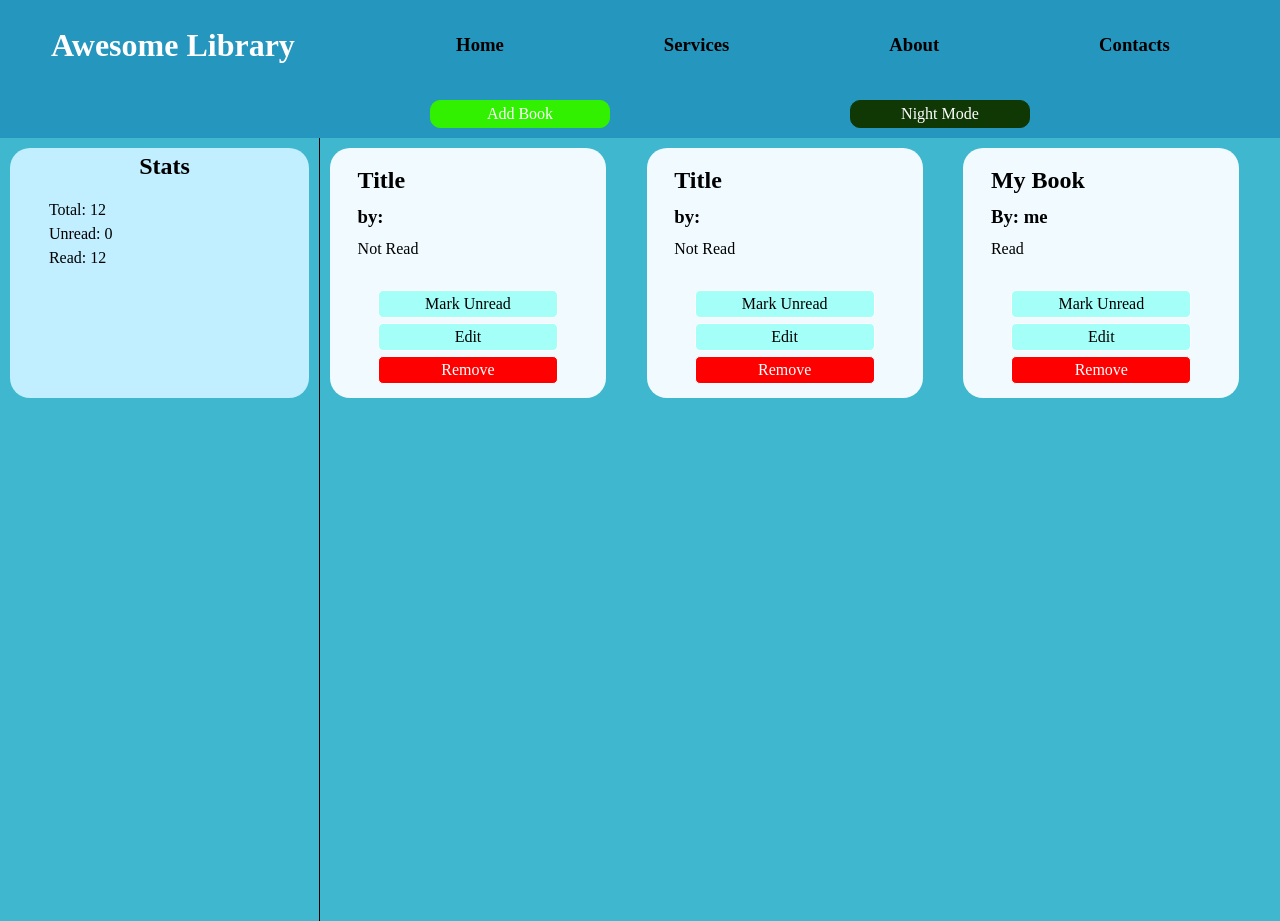
==== templates/index.html @ 92c73b33 "Render books from myLibrary array plus add new books through prompt" ====
<!DOCTYPE html>
<html lang="en">

<head>
    <meta charset="UTF-8">
    <meta name="viewport" content="width=device-width, initial-scale=1.0">
    <meta name="description" content="A personal library website to track books already read and to read.">
    <title>Awesome Library</title>
    <link rel="stylesheet" href="../static/css/style.css">
    
</head>
<body>
    <header>
        <div class="upper-header">
            <div class="logo">
                <h1>Awesome Library</h1>
            </div>
            <div class="menu">
                <h3><a>Home</a></h3>
                <h3><a>Services</a></h3>
                <h3><a>About</a></h3>
                <h3><a>Contacts</a></h3>
            </div>
        </div>
        <div class="lower-header">
            <button class="add">Add Book</button>
            <button class="theme">Night Mode</button>
        </div>
    </header>
    <main>
        <div class="sidebar">
            <div class="stat-card">
                <h2>Stats</h2>
                <div class="stat-content">
                    <p class="book-nos">Total: 12</p>
                    <p class="read">Unread: 0 </p>
                    <p class="unread">Read: 12</p>
                </div>
            </div>
        </div>
        <div class="book-container">
            <div class="book-card">
                <div class="book-content">
                    <h2 class="book-title">Title</h2>
                    <h3 class="book-author">by: </h3>
                    <p class="book-stat">Not Read</p>
                </div>
                <div class="controls">
                    <button class="read-mark">Mark Unread</button>
                    <button class="edit">Edit</button>
                    <button class="remove-book">Remove</button>
                </div>
            </div>
            <div class="book-card">
                <div class="book-content">
                    <h2 class="book-title">Title</h2>
                    <h3 class="book-author">by: </h3>
                    <p class="book-stat">Not Read</p>
                </div>
                <div class="controls">
                    <button class="read-mark">Mark Unread</button>
                    <button class="edit">Edit</button>
                    <button class="remove-book">Remove</button>
                </div>
            </div>
            
        </div>
    </main>
<script src="../static/js/script.js"></script>
</body>

</html>
---- static/css/style.css ----
/*
  Josh's Custom CSS Reset
  https://www.joshwcomeau.com/css/custom-css-reset/
*/
*, *::before, *::after {
  box-sizing: border-box;
}


*:not(dialog) {
  margin: 0;
}


@media (prefers-reduced-motion: no-preference) {
  html {
    interpolate-size: allow-keywords;
  }
}

html {
    width: 100%;
}
body {
  line-height: 1.5;
  -webkit-font-smoothing: antialiased;
   width: 100%;
}

img, picture, video, canvas, svg {
  display: block;
  max-width: 100%;
}

input, button, textarea, select {
  font: inherit;
}

p, h1, h2, h3, h4, h5, h6 {
  overflow-wrap: break-word;
}

p {
  text-wrap: pretty;
}
h1, h2, h3, h4, h5, h6 {
  text-wrap: balance;
}

#root, #__next {
  isolation: isolate;
}

header {
   background-color: #2596be;
}
.logo {
  color: white;
}
button:hover {
  cursor: pointer;
}
.upper-header {
    display: flex;
    flex-wrap: wrap;
    align-items: center;
    justify-content: space-around;
    width: 100%;
    min-height: 10vh;
}
.menu {
    display: flex;
    flex-wrap: wrap;
    align-items: center;
    justify-content: space-around;
    gap: 5%;
    width: 65%;
}
.lower-header {
    width: 100%;
    display: grid;
    grid-template-columns: 1fr 1fr 1fr;
    align-items: center;
    justify-items: center;
    padding: 10px;
    min-width: 300px;
}
.add {
    justify-self: start;
    grid-column: 2;
    color: rgb(255, 255, 255);
    background-color: rgb(49, 241, 1);
    width: clamp(100px, 20vh, 200px);
    border: 1px solid rgb(49, 241, 1) ;
    border-radius: 10px;
}
.add:hover {
  background-color: white;
  color:rgb(49, 241, 1) ;
  border: 1px solid rgb(49, 241, 1) ;
}
.theme {
    justify-self: start;
    grid-column: 3;
    width: clamp(100px, 20vh, 200px);
    border: 1px solid rgb(15, 56, 5);
    border-radius: 10px;
    color: white;
    background-color: rgb(15, 56, 5); 
}
.theme:hover {
    background-color: white;
    color: rgb(15, 56, 5);
}
main {
    height: 87vh;
    display: grid;
    grid-template-columns: 1fr 3fr;
    
}


.sidebar {
    padding: 10px;
    background-color: #3fb7cf;
    border-right: 1px solid black;
}

.stat-card {
    background-color: #c2efff;
    height: 250px;
    padding-left: 10px;
    display: flex;
    flex-direction: column;
    justify-content: space-between;
    align-items: center;
    border-radius: 20px;
}
.stat-content {
    width: 80%;
    min-width: 72px;
    height: 80%;
}

.book-container {
    background-color:#3fb7cf;
    padding: 10px;
    display: grid;
    grid-template-columns: repeat(auto-fit, minmax(200px, 1fr));
    grid-template-rows:  250px;
    grid-auto-rows:  250px;
    gap: 10px;
    overflow-y: auto;
}
.book-card {
    background-color: #f1fbff;
    border-radius: 20px;
    display: flex;
    flex-direction: column;
    justify-content: space-around;
    align-items: center;
    width: 90%;
}
.book-content {
    display: flex;
    flex-direction: column;
    justify-content: center;
    gap: 5px;
    width: 80%;
}
.controls {
    display: flex;
    flex-direction: column;
    align-items: stretch;
    gap: 5px;

}

.controls button {
  border: 1px solid white;
  width: clamp(100px, 20vh, 200px);
  border-radius: 5px;
}
.remove-book {
background-color: red;
    color: white; 
}
.remove-book:hover {
  background-color: aliceblue;
  color: rgb(255, 16, 16);
  border: 1px solid red;
}

.edit, .read-mark {
  background-color: rgb(165, 255, 249);
}
.edit:hover, .read-mark:hover{
  background-color: rgb(112, 176, 172);
}
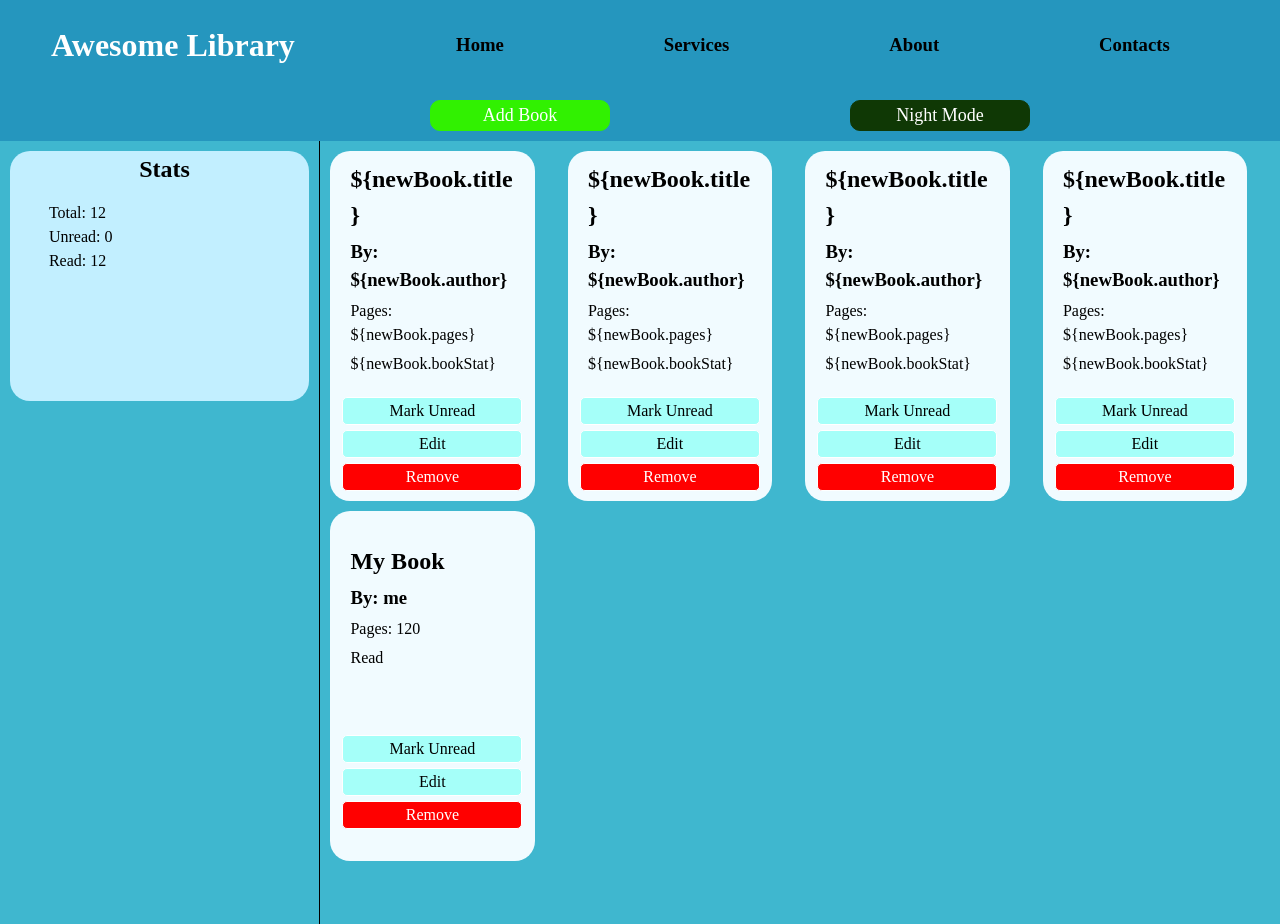
==== commit 917b953a: "add dialog for adding a book" ====
--- a/templates/index.html
+++ b/templates/index.html
@@ -40,32 +40,77 @@
         </div>
         <div class="book-container">
             <div class="book-card">
-                <div class="book-content">
-                    <h2 class="book-title">Title</h2>
-                    <h3 class="book-author">by: </h3>
-                    <p class="book-stat">Not Read</p>
-                </div>
-                <div class="controls">
-                    <button class="read-mark">Mark Unread</button>
-                    <button class="edit">Edit</button>
-                    <button class="remove-book">Remove</button>
-                </div>
+                 <div class="book-content">
+                        <h2 class="book-title">${newBook.title}</h2>
+                        <h3 class="book-author">By: ${newBook.author}</h3>
+                        <p calss="book-page">Pages: ${newBook.pages}</p>
+                        <p class="book-stat">${newBook.bookStat}</p>
+                    </div>
+                    <div class="controls">
+                        <button class="read-mark">Mark Unread</button>
+                        <button class="edit">Edit</button>
+                        <button class="remove-book">Remove</button>
+                    </div>
             </div>
-            <div class="book-card">
-                <div class="book-content">
-                    <h2 class="book-title">Title</h2>
-                    <h3 class="book-author">by: </h3>
-                    <p class="book-stat">Not Read</p>
-                </div>
-                <div class="controls">
-                    <button class="read-mark">Mark Unread</button>
-                    <button class="edit">Edit</button>
-                    <button class="remove-book">Remove</button>
-                </div>
+                       <div class="book-card">
+                 <div class="book-content">
+                        <h2 class="book-title">${newBook.title}</h2>
+                        <h3 class="book-author">By: ${newBook.author}</h3>
+                        <p calss="book-page">Pages: ${newBook.pages}</p>
+                        <p class="book-stat">${newBook.bookStat}</p>
+                    </div>
+                    <div class="controls">
+                        <button class="read-mark">Mark Unread</button>
+                        <button class="edit">Edit</button>
+                        <button class="remove-book">Remove</button>
+                    </div>
             </div>
-            
+                       <div class="book-card">
+                 <div class="book-content">
+                        <h2 class="book-title">${newBook.title}</h2>
+                        <h3 class="book-author">By: ${newBook.author}</h3>
+                        <p calss="book-page">Pages: ${newBook.pages}</p>
+                        <p class="book-stat">${newBook.bookStat}</p>
+                    </div>
+                    <div class="controls">
+                        <button class="read-mark">Mark Unread</button>
+                        <button class="edit">Edit</button>
+                        <button class="remove-book">Remove</button>
+                    </div>
+            </div>
+                       <div class="book-card">
+                 <div class="book-content">
+                        <h2 class="book-title">${newBook.title}</h2>
+                        <h3 class="book-author">By: ${newBook.author}</h3>
+                        <p calss="book-page">Pages: ${newBook.pages}</p>
+                        <p class="book-stat">${newBook.bookStat}</p>
+                    </div>
+                    <div class="controls">
+                        <button class="read-mark">Mark Unread</button>
+                        <button class="edit">Edit</button>
+                        <button class="remove-book">Remove</button>
+                    </div>
+            </div>
         </div>
     </main>
+    <dialog>
+        <form action="#">
+            <label for="title">Title</label>
+            <input type="text" id="title">
+        
+            <label for="author">Author</label>
+            <input type="text" id="author">
+            <label for="pages">Pages</label>
+            <input type="text" id="pages">
+        
+            <label for="stat">Have you Read the Book</label>
+            <input type="text" id="stat">
+            <div class="form-btns">
+                <button type="submit" class="add">Add Book</button>
+                <button type="button" class="cancel-btn">Cancel</button>
+            </div>
+        </form>
+    </dialog>
 <script src="../static/js/script.js"></script>
 </body>
 
--- a/static/css/style.css
+++ b/static/css/style.css
@@ -84,6 +84,7 @@
     justify-items: center;
     padding: 10px;
     min-width: 300px;
+    font-size: large
 }
 .add {
     justify-self: start;
@@ -124,6 +125,7 @@
     padding: 10px;
     background-color: #3fb7cf;
     border-right: 1px solid black;
+   
 }
 
 .stat-card {
@@ -147,10 +149,10 @@
     padding: 10px;
     display: grid;
     grid-template-columns: repeat(auto-fit, minmax(200px, 1fr));
-    grid-template-rows:  250px;
-    grid-auto-rows:  250px;
+    grid-template-rows:  350px;
+    grid-auto-rows: 350px;
+    overflow-y: auto;
     gap: 10px;
-    overflow-y: auto;
 }
 .book-card {
     background-color: #f1fbff;
@@ -160,6 +162,7 @@
     justify-content: space-around;
     align-items: center;
     width: 90%;
+    
 }
 .book-content {
     display: flex;
@@ -183,7 +186,7 @@
 }
 .remove-book {
 background-color: red;
-    color: white; 
+color: white; 
 }
 .remove-book:hover {
   background-color: aliceblue;
@@ -196,4 +199,32 @@
 }
 .edit:hover, .read-mark:hover{
   background-color: rgb(112, 176, 172);
+}
+
+form {
+  display: flex;
+  flex-direction: column;
+  justify-content: space-around;
+  gap: 10px;
+  background-color: rgb(198, 246, 255);
+  padding: 20px;
+  font-size: larger;
+  border-radius: 30px;
+}
+
+.form-btns {
+  display: flex;
+  justify-content: space-evenly;
+}
+.cancel-btn {    
+    color: rgb(255, 255, 255);
+    background-color: red;
+    width: clamp(100px, 20vh, 200px);
+    border: 1px solid red ;
+    border-radius: 10px;
+}
+.cancel-btn:hover {
+  background-color: white;
+  color:red ;
+  border: 1px solid red ;
 }
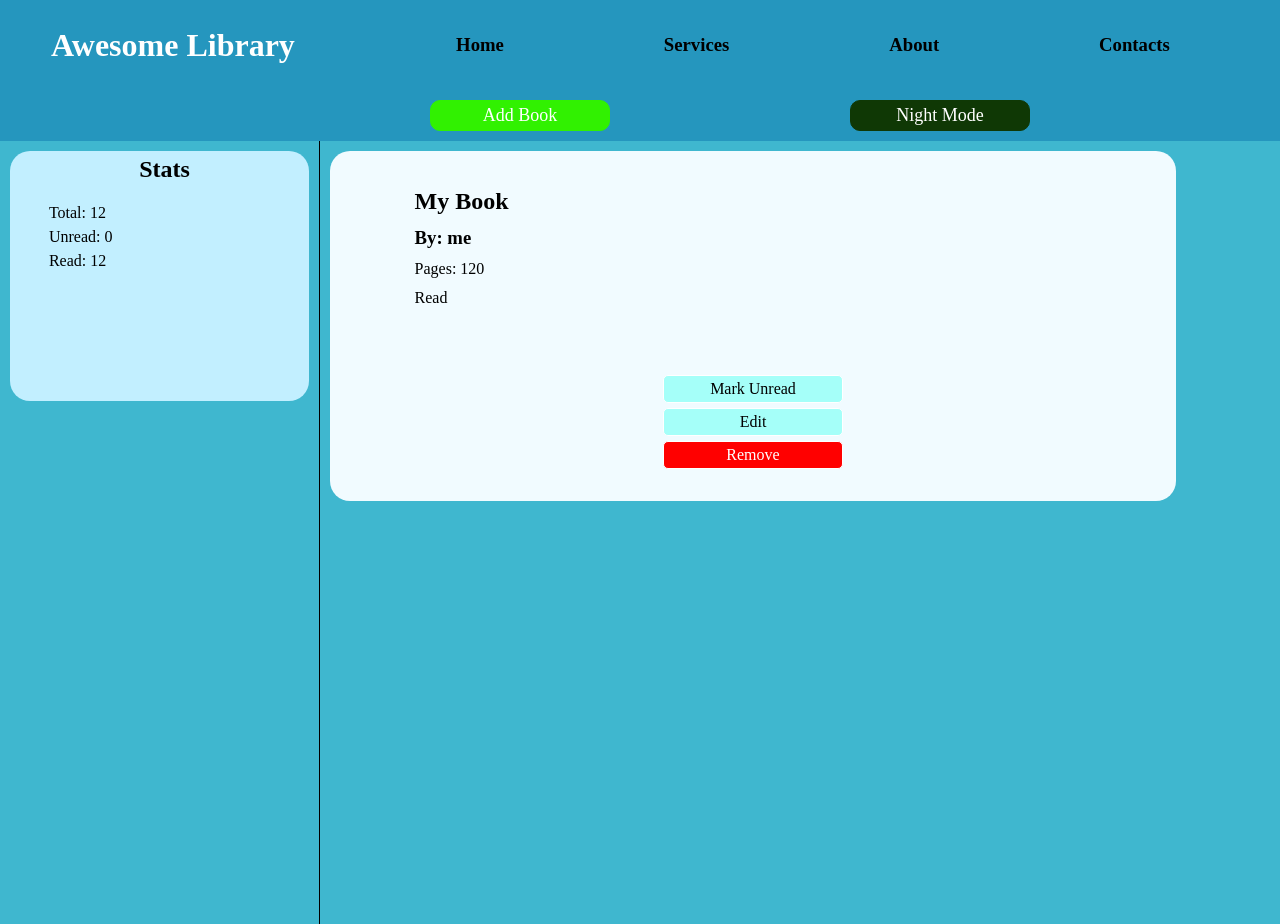
==== commit 9aead0fd: "Make add book button functional" ====
--- a/templates/index.html
+++ b/templates/index.html
@@ -39,74 +39,22 @@
             </div>
         </div>
         <div class="book-container">
-            <div class="book-card">
-                 <div class="book-content">
-                        <h2 class="book-title">${newBook.title}</h2>
-                        <h3 class="book-author">By: ${newBook.author}</h3>
-                        <p calss="book-page">Pages: ${newBook.pages}</p>
-                        <p class="book-stat">${newBook.bookStat}</p>
-                    </div>
-                    <div class="controls">
-                        <button class="read-mark">Mark Unread</button>
-                        <button class="edit">Edit</button>
-                        <button class="remove-book">Remove</button>
-                    </div>
-            </div>
-                       <div class="book-card">
-                 <div class="book-content">
-                        <h2 class="book-title">${newBook.title}</h2>
-                        <h3 class="book-author">By: ${newBook.author}</h3>
-                        <p calss="book-page">Pages: ${newBook.pages}</p>
-                        <p class="book-stat">${newBook.bookStat}</p>
-                    </div>
-                    <div class="controls">
-                        <button class="read-mark">Mark Unread</button>
-                        <button class="edit">Edit</button>
-                        <button class="remove-book">Remove</button>
-                    </div>
-            </div>
-                       <div class="book-card">
-                 <div class="book-content">
-                        <h2 class="book-title">${newBook.title}</h2>
-                        <h3 class="book-author">By: ${newBook.author}</h3>
-                        <p calss="book-page">Pages: ${newBook.pages}</p>
-                        <p class="book-stat">${newBook.bookStat}</p>
-                    </div>
-                    <div class="controls">
-                        <button class="read-mark">Mark Unread</button>
-                        <button class="edit">Edit</button>
-                        <button class="remove-book">Remove</button>
-                    </div>
-            </div>
-                       <div class="book-card">
-                 <div class="book-content">
-                        <h2 class="book-title">${newBook.title}</h2>
-                        <h3 class="book-author">By: ${newBook.author}</h3>
-                        <p calss="book-page">Pages: ${newBook.pages}</p>
-                        <p class="book-stat">${newBook.bookStat}</p>
-                    </div>
-                    <div class="controls">
-                        <button class="read-mark">Mark Unread</button>
-                        <button class="edit">Edit</button>
-                        <button class="remove-book">Remove</button>
-                    </div>
-            </div>
         </div>
     </main>
     <dialog>
-        <form action="#">
+        <form action="#" id="form">
             <label for="title">Title</label>
-            <input type="text" id="title">
+            <input type="text" id="title" name="title" autocomplete="off" required>
         
             <label for="author">Author</label>
-            <input type="text" id="author">
-            <label for="pages">Pages</label>
-            <input type="text" id="pages">
+            <input type="text" id="author" name="author" autocomplete="off" required>
+            <label for="pages" >Pages</label>
+            <input type="number" id="pages" name="pages" autocomplete="off" min="1" max="10000" required>
         
-            <label for="stat">Have you Read the Book</label>
-            <input type="text" id="stat">
+            <label for="stat"><input type="checkbox" id="stat" name="stat" value="Read"> Mark Read</label>
+            
             <div class="form-btns">
-                <button type="submit" class="add">Add Book</button>
+                <button type="submit" class="form-add">Add Book</button>
                 <button type="button" class="cancel-btn">Cancel</button>
             </div>
         </form>
--- a/static/css/style.css
+++ b/static/css/style.css
@@ -94,6 +94,7 @@
     width: clamp(100px, 20vh, 200px);
     border: 1px solid rgb(49, 241, 1) ;
     border-radius: 10px;
+    outline: none;
 }
 .add:hover {
   background-color: white;
@@ -200,22 +201,43 @@
 .edit:hover, .read-mark:hover{
   background-color: rgb(112, 176, 172);
 }
-
+dialog {
+    background-color: rgb(198, 246, 255);
+    border-radius: 30px;
+    border: none;
+}
 form {
   display: flex;
   flex-direction: column;
   justify-content: space-around;
   gap: 10px;
-  background-color: rgb(198, 246, 255);
   padding: 20px;
   font-size: larger;
-  border-radius: 30px;
-}
-
+}
+dialog::backdrop {
+  background-color: rgba(rgb(211, 67, 67), rgb(34, 42, 34), rgb(96, 96, 141), .8);
+}
 .form-btns {
   display: flex;
   justify-content: space-evenly;
-}
+  gap: 5px;
+}
+.form-add {
+  justify-self: start;
+    grid-column: 2;
+    color: rgb(255, 255, 255);
+    background-color: rgb(49, 241, 1);
+    width: clamp(100px, 20vh, 200px);
+    border: 1px solid rgb(49, 241, 1) ;
+    border-radius: 10px;
+    outline: none;
+}
+.form-add:hover {
+  background-color: white;
+  color:rgb(49, 241, 1) ;
+  border: 1px solid rgb(49, 241, 1) ;
+}
+
 .cancel-btn {    
     color: rgb(255, 255, 255);
     background-color: red;
@@ -227,4 +249,26 @@
   background-color: white;
   color:red ;
   border: 1px solid red ;
+}
+
+input {
+  border-radius: 5px;
+  outline: none;
+  border: none;
+}
+input:focus {
+  box-shadow: 2px 2px 20px 2px rgb(244, 255, 233);
+}
+
+input[type="checkbox"]{
+  width: 30px;
+  height: 30px;
+  margin: 0;
+}
+
+label[for="stat"]{
+  display: flex;
+  justify-content: center;
+  align-items: center;
+  gap: 20px;
 }
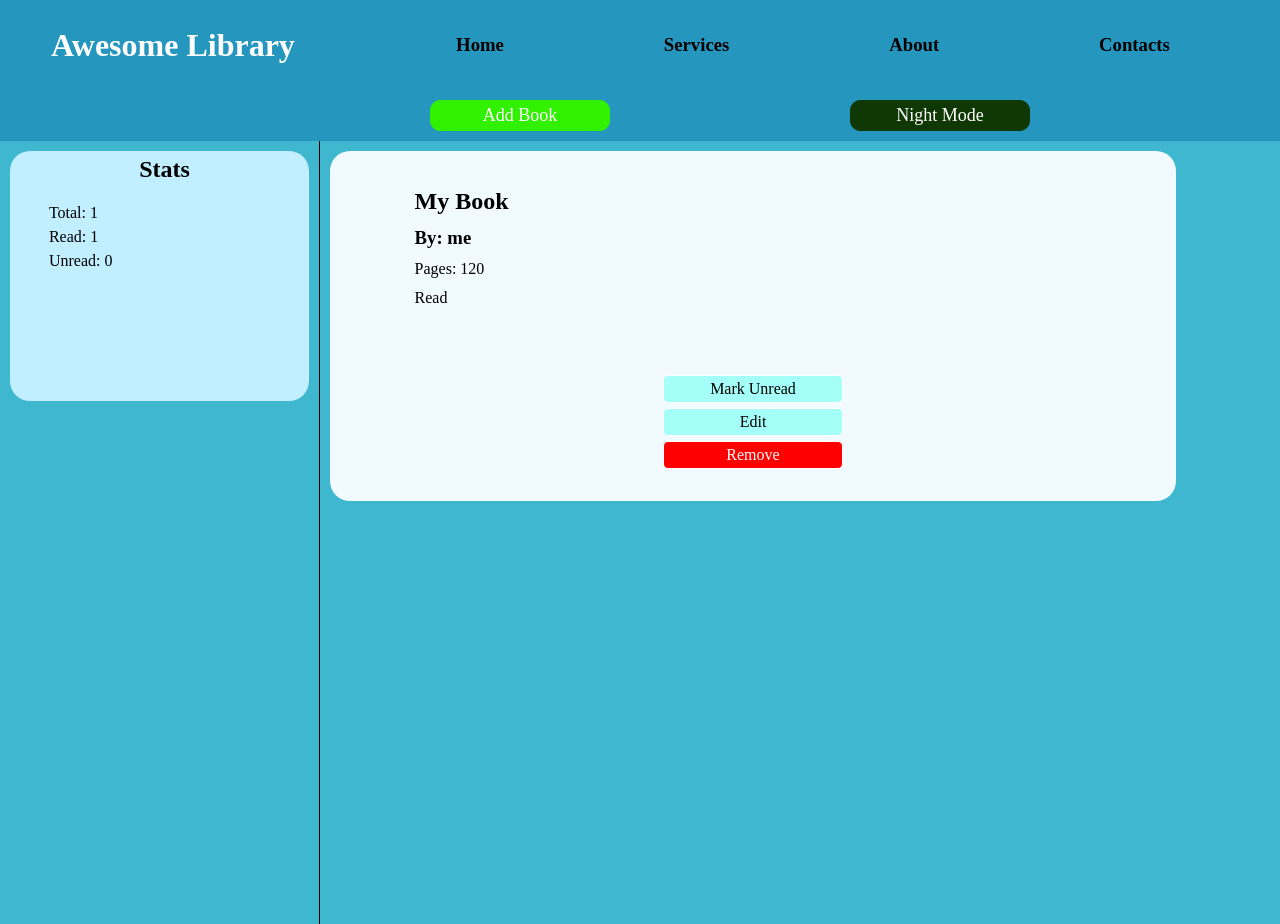
==== commit 1169096b: "Track Book Statistics" ====
--- a/templates/index.html
+++ b/templates/index.html
@@ -32,17 +32,17 @@
             <div class="stat-card">
                 <h2>Stats</h2>
                 <div class="stat-content">
-                    <p class="book-nos">Total: 12</p>
-                    <p class="read">Unread: 0 </p>
-                    <p class="unread">Read: 12</p>
+                    <p class="book-nos">Total: </p>
+                    <p class="read">Unread:  </p>
+                    <p class="unread">Read: </p>
                 </div>
             </div>
         </div>
         <div class="book-container">
         </div>
     </main>
-    <dialog>
-        <form action="#" id="form">
+    <dialog id="add-dialog">
+        <form action="#" id="form-1">
             <label for="title">Title</label>
             <input type="text" id="title" name="title" autocomplete="off" required>
         
@@ -59,6 +59,32 @@
             </div>
         </form>
     </dialog>
+    <dialog id="edit-dialog">
+        <form action="#" id="form-2">
+            <h3>Edit Book</h3>
+            <label for="title">Title</label>
+            <input type="text" id="title" name="title" autocomplete="off" required>
+        
+            <label for="author">Author</label>
+            <input type="text" id="author" name="author" autocomplete="off" required>
+            <label for="pages" >Pages</label>
+            <input type="number" id="pages" name="pages" autocomplete="off" min="1" max="10000" required>
+        
+            
+            <div class="form-btns">
+                <button type="submit" class="edit-btn">Edit</button>
+                <button type="button" class="cancel-edit">Cancel</button>
+            </div>
+        </form>
+    </dialog>
+    <dialog id="confirm">
+        <div>
+            <h3>Are you Sure you want to Delete this Book?</h3>
+            <br>
+            <button id="yes">Yes</button>
+            <button id="no">No</button>
+        </div>
+    </dialog>
 <script src="../static/js/script.js"></script>
 </body>
 
--- a/static/css/style.css
+++ b/static/css/style.css
@@ -223,7 +223,7 @@
   gap: 5px;
 }
 .form-add {
-  justify-self: start;
+    justify-self: start;
     grid-column: 2;
     color: rgb(255, 255, 255);
     background-color: rgb(49, 241, 1);
@@ -271,4 +271,46 @@
   justify-content: center;
   align-items: center;
   gap: 20px;
+}
+
+.edit-btn{
+  justify-self: start;
+    grid-column: 2;
+    color: rgb(255, 255, 255);
+    background-color: rgb(0, 132, 255);
+    width: clamp(100px, 20vh, 200px);
+    border: 1px solid rgb(0, 132, 255) ;
+    border-radius: 10px;
+    outline: none;
+}
+.edit-btn:hover {
+  background-color: white;
+  color:rgb(0, 132, 255);
+  border: 1px solid rgb(0, 132, 255) ;
+}
+
+.cancel-edit {
+    color: rgb(255, 255, 255);
+    background-color: red;
+    width: clamp(100px, 20vh, 200px);
+    border: 1px solid red ;
+    border-radius: 10px;
+}
+.cancel-edit:hover {
+  background-color: white;
+  color:red ;
+  border: 1px solid red ;
+}
+
+#yes {
+  margin: 5px;
+  border: none;
+  background-color: rgb(255, 0, 0);
+  color: rgb(0, 0, 0);
+}
+#no {
+  margin: 5px;
+  border: none;
+  background-color: rgb(51, 255, 0);
+  color: rgb(5, 5, 5);
 }
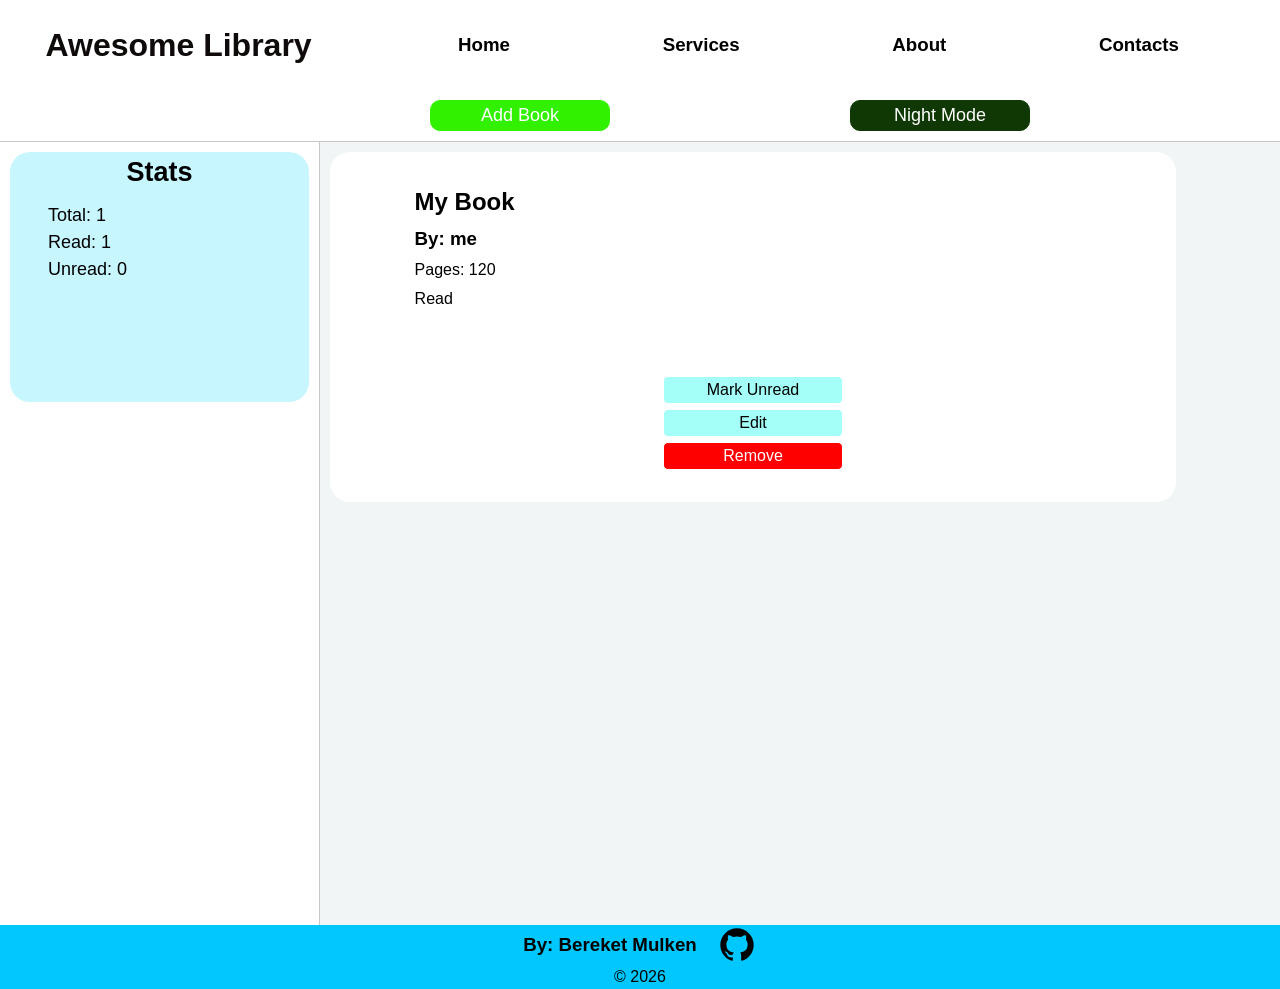
==== commit f2aa8ceb: "Add footer" ====
--- a/templates/index.html
+++ b/templates/index.html
@@ -43,6 +43,7 @@
     </main>
     <dialog id="add-dialog">
         <form action="#" id="form-1">
+            <h3>Add A New Book</h3>
             <label for="title">Title</label>
             <input type="text" id="title" name="title" autocomplete="off" required>
         
@@ -85,6 +86,15 @@
             <button id="no">No</button>
         </div>
     </dialog>
+    <footer>
+        <div id="madeby">
+            <h3>By: Bereket Mulken </h3>
+            <a href="https://github.com/bereketmuluken804/awesome-library">
+                <svg width="40px"xmlns="http://www.w3.org/2000/svg" viewBox="0 0 24 24"><title>github</title><path d="M12,2A10,10 0 0,0 2,12C2,16.42 4.87,20.17 8.84,21.5C9.34,21.58 9.5,21.27 9.5,21C9.5,20.77 9.5,20.14 9.5,19.31C6.73,19.91 6.14,17.97 6.14,17.97C5.68,16.81 5.03,16.5 5.03,16.5C4.12,15.88 5.1,15.9 5.1,15.9C6.1,15.97 6.63,16.93 6.63,16.93C7.5,18.45 8.97,18 9.54,17.76C9.63,17.11 9.89,16.67 10.17,16.42C7.95,16.17 5.62,15.31 5.62,11.5C5.62,10.39 6,9.5 6.65,8.79C6.55,8.54 6.2,7.5 6.75,6.15C6.75,6.15 7.59,5.88 9.5,7.17C10.29,6.95 11.15,6.84 12,6.84C12.85,6.84 13.71,6.95 14.5,7.17C16.41,5.88 17.25,6.15 17.25,6.15C17.8,7.5 17.45,8.54 17.35,8.79C18,9.5 18.38,10.39 18.38,11.5C18.38,15.32 16.04,16.16 13.81,16.41C14.17,16.72 14.5,17.33 14.5,18.26C14.5,19.6 14.5,20.68 14.5,21C14.5,21.27 14.66,21.59 15.17,21.5C19.14,20.16 22,16.42 22,12A10,10 0 0,0 12,2Z" /></svg>
+            </a>
+        </div>
+        <p>© 2026</p>
+    </footer>
 <script src="../static/js/script.js"></script>
 </body>
 
--- a/static/css/style.css
+++ b/static/css/style.css
@@ -25,6 +25,7 @@
   line-height: 1.5;
   -webkit-font-smoothing: antialiased;
    width: 100%;
+  font-family:'Segoe UI', Tahoma, Geneva, Verdana, sans-serif;
 }
 
 img, picture, video, canvas, svg {
@@ -51,11 +52,19 @@
   isolation: isolate;
 }
 
+button {
+  transition: transform 0.1s, box-shadow 0.1se ease;
+}
+button:active {
+  transform: scale(0.96);
+  box-shadow: inset 0 3px 6px rgba(0, 151, 232, 0.047);
+}
 header {
-   background-color: #2596be;
+
+   border-bottom: 1px solid rgb(203, 197, 197);
 }
 .logo {
-  color: white;
+  color: rgb(16, 11, 11);
 }
 button:hover {
   cursor: pointer;
@@ -111,8 +120,8 @@
     background-color: rgb(15, 56, 5); 
 }
 .theme:hover {
-    background-color: white;
-    color: rgb(15, 56, 5);
+    background-color: rgb(1, 36, 39);
+    color: white;
 }
 main {
     height: 87vh;
@@ -124,20 +133,22 @@
 
 .sidebar {
     padding: 10px;
-    background-color: #3fb7cf;
-    border-right: 1px solid black;
+    background-color: #ffffff;
+    border-right: 1px solid rgb(203, 197, 197);
    
 }
 
 .stat-card {
-    background-color: #c2efff;
+    background-color: #c7f6ff;
     height: 250px;
     padding-left: 10px;
+    padding-right: 10px;
     display: flex;
     flex-direction: column;
     justify-content: space-between;
     align-items: center;
     border-radius: 20px;
+    font-size: large;
 }
 .stat-content {
     width: 80%;
@@ -146,7 +157,7 @@
 }
 
 .book-container {
-    background-color:#3fb7cf;
+    background-color:#f2f5f6;
     padding: 10px;
     display: grid;
     grid-template-columns: repeat(auto-fit, minmax(200px, 1fr));
@@ -156,7 +167,7 @@
     gap: 10px;
 }
 .book-card {
-    background-color: #f1fbff;
+    background-color: #ffffff;
     border-radius: 20px;
     display: flex;
     flex-direction: column;
@@ -202,7 +213,6 @@
   background-color: rgb(112, 176, 172);
 }
 dialog {
-    background-color: rgb(198, 246, 255);
     border-radius: 30px;
     border: none;
 }
@@ -255,9 +265,10 @@
   border-radius: 5px;
   outline: none;
   border: none;
+  background-color: #f4f4f4;
 }
 input:focus {
-  box-shadow: 2px 2px 20px 2px rgb(244, 255, 233);
+  box-shadow: 2px 2px 20px 2px rgba(63, 194, 255, 0.447);
 }
 
 input[type="checkbox"]{
@@ -306,11 +317,36 @@
   margin: 5px;
   border: none;
   background-color: rgb(255, 0, 0);
+  width: 50px;
   color: rgb(0, 0, 0);
+  border-radius: 10px;
+}
+#yes:hover {
+  background-color: rgb(181, 32, 32);
 }
 #no {
   margin: 5px;
   border: none;
   background-color: rgb(51, 255, 0);
+  width: 50px;
   color: rgb(5, 5, 5);
+  border-radius: 10px;
+}
+#no:hover {
+  background-color: rgb(30, 243, 30);
+}
+
+footer {
+  display: flex;
+  flex-direction: column;
+  justify-content: center;
+  align-items: center;
+  background-color: rgb(0, 200, 255);
+}
+
+#madeby {
+  display: flex;
+  justify-content: center;
+  align-items: center;
+  gap: 20px;
 }
